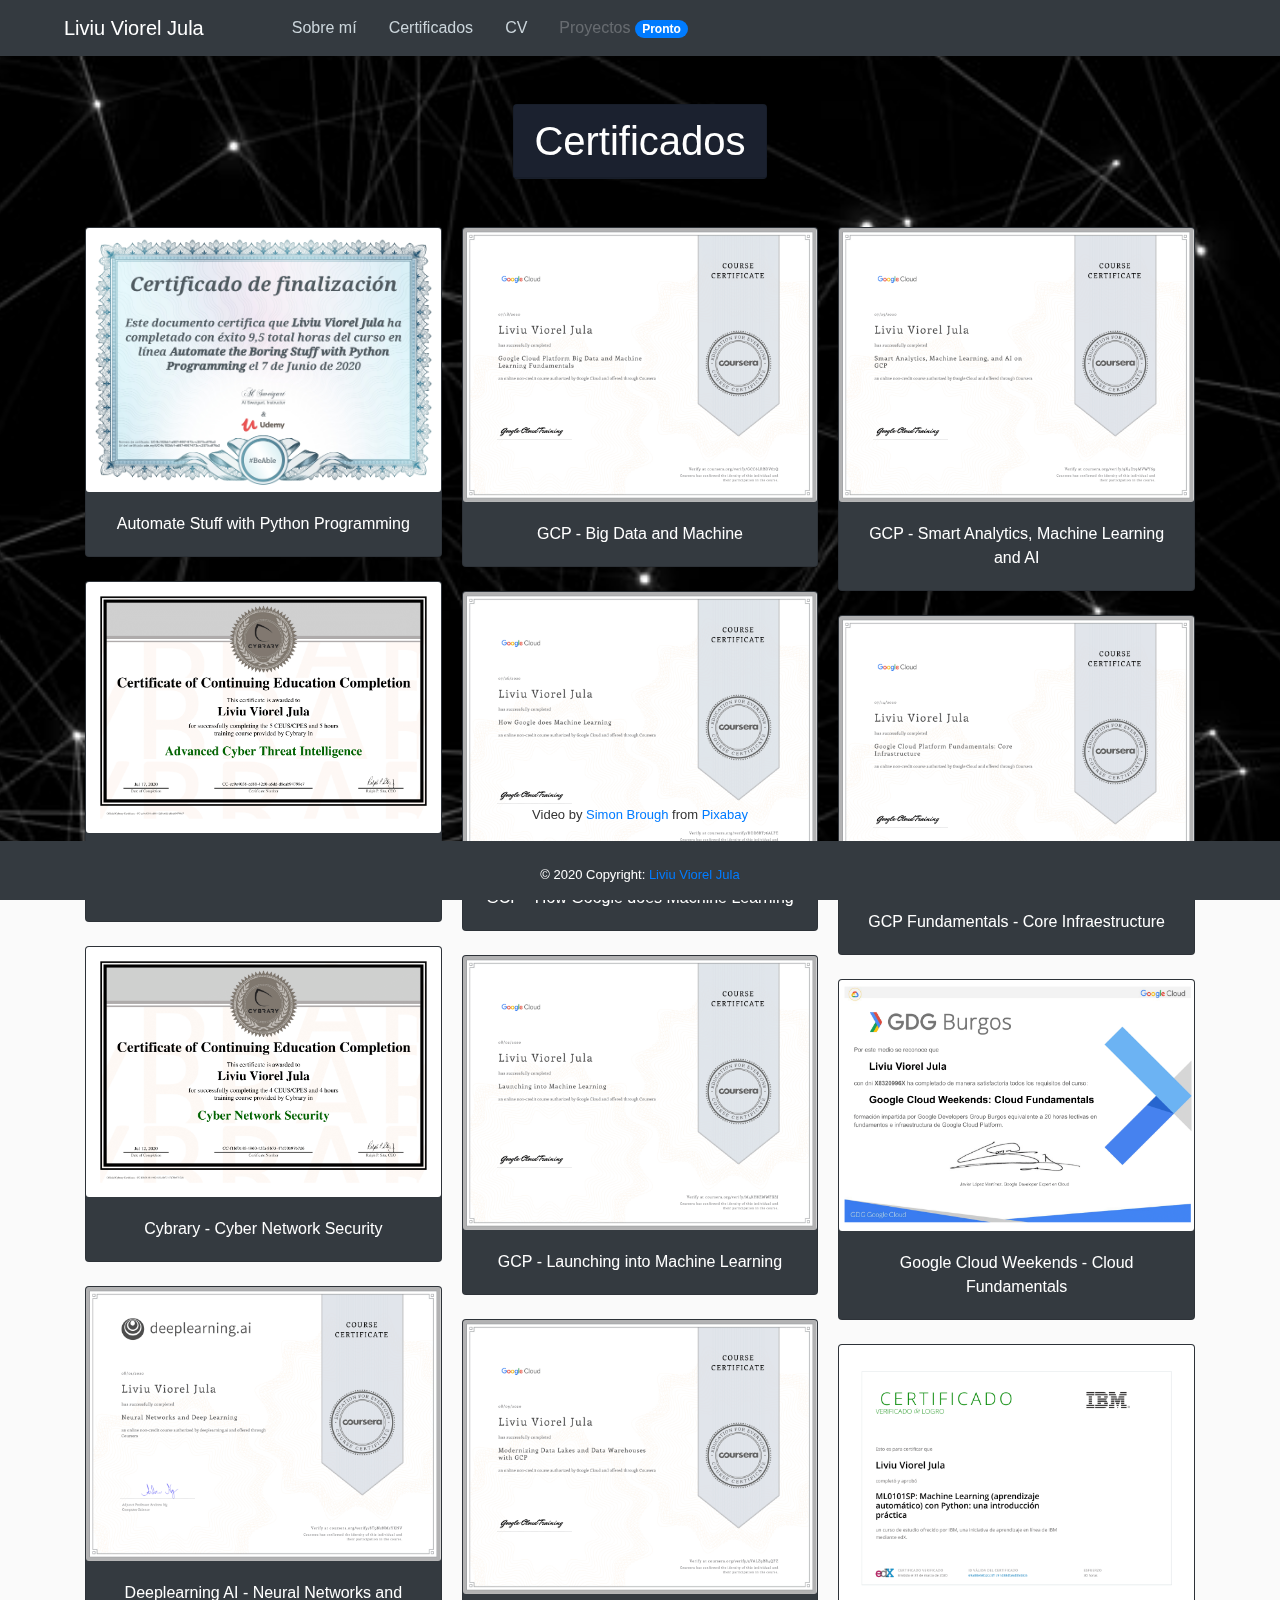
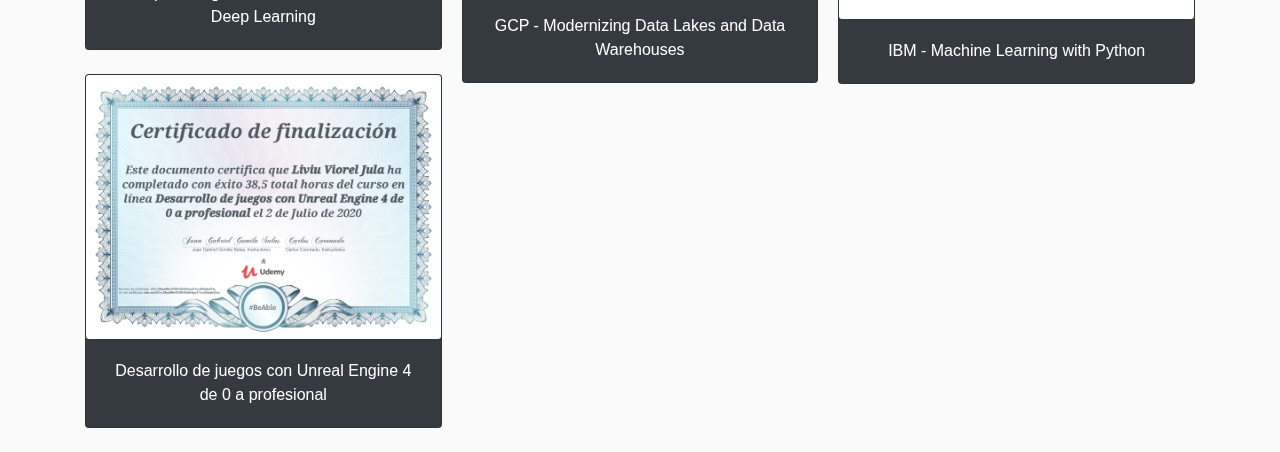
==== certificates.html @ b120a2ba "Initial commit" ====
<!DOCTYPE html>
<html>

<head>
    <!-- Required meta tags -->
    <meta charset="utf-8">
    <meta name="viewport" content="width=device-width, initial-scale=1, shrink-to-fit=no">

    <!-- Bootstrap CSS -->
    <link rel="stylesheet" href="https://stackpath.bootstrapcdn.com/bootstrap/4.3.1/css/bootstrap.min.css" integrity="sha384-ggOyR0iXCbMQv3Xipma34MD+dH/1fQ784/j6cY/iJTQUOhcWr7x9JvoRxT2MZw1T" crossorigin="anonymous">
    <link rel="stylesheet" type="text/css" href="static/css/main.css">
    <link rel="stylesheet" href="https://cdnjs.cloudflare.com/ajax/libs/font-awesome/4.7.0/css/font-awesome.min.css">

    <title>Certificados</title>
</head>

<body>
    <header class="site-header">
        <!-- NAVBAR -->
        <nav class="navbar navbar-expand-lg navbar-dark bg-dark">
            <a class="navbar-brand ml-5" href="index.html">Liviu Viorel Jula</a>
            <button class="navbar-toggler" type="button" data-toggle="collapse" data-target="#navbarTogglerHeader" aria-controls="navbarTogglerHeader" aria-expanded="false" aria-label="Toggle navigation">
			<span class="navbar-toggler-icon"></span>
		  </button>

            <div class="collapse navbar-collapse" id="navbarTogglerHeader">
                <ul class="navbar-nav mr-auto ml-5 mt-2 mt-lg-0">
                    <li class="nav-item ml-3">
                        <a class="nav-link" href="index.html">Sobre mí <span class="sr-only">(current)</span></a>
                    </li>
                    <li class="nav-item ml-3">
                        <a class="nav-link" href="certificates.html">Certificados</a>
                    </li>
                    <li class="nav-item ml-3">
                        <a class="nav-link" href="static/CV-LVJ.pdf" target="_blank">CV</a>
                    </li>
                    <li class="nav-item ml-3">
                        <a class="nav-link disabled" href="#" tabindex="-1" aria-disabled="true">
					Proyectos
					<span class="badge badge-pill badge-primary">Pronto</span>
				</a>
                    </li>
                </ul>
            </div>
        </nav>
        <!-- .NAVBAR -->
    </header>

    <!-- Background video -->
    <div class="fullscreen-bg">
        <video loop muted autoplay poster="static/media/bg_img.jpg" class="fullscreen-bg__video">
		    <source src="static/media/bg_video.mp4" type="video/mp4">
		</video>
    </div>
    <!-- .Background Video -->

    <main role="main" class="container">
        <div class="row">
            

<div class="card text-white mx-auto mt-5">
    <div class="card-header h1 text-white text-center">
        Certificados
    </div>
</div>

<div class="col-12 mt-5">
	
	<!-- Card Columns -->
    <div class="card-columns">
        
        <div class="card bg-dark mb-4">
            <a href="static/certs/pdf/Automate%20Stuff%20with%20Python%20Programming.pdf" target="_blank">
                <img class="card-img" src="static/certs/png/Automate%20Stuff%20with%20Python%20Programming.png" alt=Automate Stuff with Python Programming>
            </a>
            <div class="card-body text-center text-white">
                <p class="card-text">Automate Stuff with Python Programming</p>
            </div>
        </div>
        
        <div class="card bg-dark mb-4">
            <a href="static/certs/pdf/Cybrary%20-%20Advanced%20Cyber%20Threat%20Intelligence.pdf" target="_blank">
                <img class="card-img" src="static/certs/png/Cybrary%20-%20Advanced%20Cyber%20Threat%20Intelligence.png" alt=Cybrary - Advanced Cyber Threat Intelligence>
            </a>
            <div class="card-body text-center text-white">
                <p class="card-text">Cybrary - Advanced Cyber Threat Intelligence</p>
            </div>
        </div>
        
        <div class="card bg-dark mb-4">
            <a href="static/certs/pdf/Cybrary%20-%20Cyber%20Network%20Security.pdf" target="_blank">
                <img class="card-img" src="static/certs/png/Cybrary%20-%20Cyber%20Network%20Security.png" alt=Cybrary - Cyber Network Security>
            </a>
            <div class="card-body text-center text-white">
                <p class="card-text">Cybrary - Cyber Network Security</p>
            </div>
        </div>
        
        <div class="card bg-dark mb-4">
            <a href="static/certs/pdf/Deeplearning%20AI%20-%20%20Neural%20Networks%20and%20Deep%20Learning.pdf" target="_blank">
                <img class="card-img" src="static/certs/png/Deeplearning%20AI%20-%20%20Neural%20Networks%20and%20Deep%20Learning.png" alt=Deeplearning AI -  Neural Networks and Deep Learning>
            </a>
            <div class="card-body text-center text-white">
                <p class="card-text">Deeplearning AI -  Neural Networks and Deep Learning</p>
            </div>
        </div>
        
        <div class="card bg-dark mb-4">
            <a href="static/certs/pdf/Desarrollo%20de%20juegos%20con%20Unreal%20Engine%204%20de%200%20a%20profesional.pdf" target="_blank">
                <img class="card-img" src="static/certs/png/Desarrollo%20de%20juegos%20con%20Unreal%20Engine%204%20de%200%20a%20profesional.png" alt=Desarrollo de juegos con Unreal Engine 4 de 0 a profesional>
            </a>
            <div class="card-body text-center text-white">
                <p class="card-text">Desarrollo de juegos con Unreal Engine 4 de 0 a profesional</p>
            </div>
        </div>
        
        <div class="card bg-dark mb-4">
            <a href="static/certs/pdf/GCP%20-%20Big%20Data%20and%20Machine.pdf" target="_blank">
                <img class="card-img" src="static/certs/png/GCP%20-%20Big%20Data%20and%20Machine.png" alt=GCP - Big Data and Machine>
            </a>
            <div class="card-body text-center text-white">
                <p class="card-text">GCP - Big Data and Machine</p>
            </div>
        </div>
        
        <div class="card bg-dark mb-4">
            <a href="static/certs/pdf/GCP%20-%20How%20Google%20does%20Machine%20Learning.pdf" target="_blank">
                <img class="card-img" src="static/certs/png/GCP%20-%20How%20Google%20does%20Machine%20Learning.png" alt=GCP - How Google does Machine Learning>
            </a>
            <div class="card-body text-center text-white">
                <p class="card-text">GCP - How Google does Machine Learning</p>
            </div>
        </div>
        
        <div class="card bg-dark mb-4">
            <a href="static/certs/pdf/GCP%20-%20Launching%20into%20Machine%20Learning.pdf" target="_blank">
                <img class="card-img" src="static/certs/png/GCP%20-%20Launching%20into%20Machine%20Learning.png" alt=GCP - Launching into Machine Learning>
            </a>
            <div class="card-body text-center text-white">
                <p class="card-text">GCP - Launching into Machine Learning</p>
            </div>
        </div>
        
        <div class="card bg-dark mb-4">
            <a href="static/certs/pdf/GCP%20-%20Modernizing%20Data%20Lakes%20and%20Data%20Warehouses.pdf" target="_blank">
                <img class="card-img" src="static/certs/png/GCP%20-%20Modernizing%20Data%20Lakes%20and%20Data%20Warehouses.png" alt=GCP - Modernizing Data Lakes and Data Warehouses>
            </a>
            <div class="card-body text-center text-white">
                <p class="card-text">GCP - Modernizing Data Lakes and Data Warehouses</p>
            </div>
        </div>
        
        <div class="card bg-dark mb-4">
            <a href="static/certs/pdf/GCP%20-%20Smart%20Analytics%2C%20Machine%20Learning%20and%20AI.pdf" target="_blank">
                <img class="card-img" src="static/certs/png/GCP%20-%20Smart%20Analytics%2C%20Machine%20Learning%20and%20AI.png" alt=GCP - Smart Analytics, Machine Learning and AI>
            </a>
            <div class="card-body text-center text-white">
                <p class="card-text">GCP - Smart Analytics, Machine Learning and AI</p>
            </div>
        </div>
        
        <div class="card bg-dark mb-4">
            <a href="static/certs/pdf/GCP%20Fundamentals%20-%20Core%20Infraestructure.pdf" target="_blank">
                <img class="card-img" src="static/certs/png/GCP%20Fundamentals%20-%20Core%20Infraestructure.png" alt=GCP Fundamentals - Core Infraestructure>
            </a>
            <div class="card-body text-center text-white">
                <p class="card-text">GCP Fundamentals - Core Infraestructure</p>
            </div>
        </div>
        
        <div class="card bg-dark mb-4">
            <a href="static/certs/pdf/Google%20Cloud%20Weekends%20-%20Cloud%20Fundamentals.pdf" target="_blank">
                <img class="card-img" src="static/certs/png/Google%20Cloud%20Weekends%20-%20Cloud%20Fundamentals.png" alt=Google Cloud Weekends - Cloud Fundamentals>
            </a>
            <div class="card-body text-center text-white">
                <p class="card-text">Google Cloud Weekends - Cloud Fundamentals</p>
            </div>
        </div>
        
        <div class="card bg-dark mb-4">
            <a href="static/certs/pdf/IBM%20-%20Machine%20Learning%20with%20Python.pdf" target="_blank">
                <img class="card-img" src="static/certs/png/IBM%20-%20Machine%20Learning%20with%20Python.png" alt=IBM - Machine Learning with Python>
            </a>
            <div class="card-body text-center text-white">
                <p class="card-text">IBM - Machine Learning with Python</p>
            </div>
        </div>
        
    </div>
    <!-- .Card Columns -->
    
</div>


        </div>
    </main>

    <!-- Footer -->
    <footer class="page-footer font-small blue">

        <!-- Atribution -->
        <div class="footer-copyright text-center py-3">
            Video by <a href="https://pixabay.com/users/EnchantedStudios-722609/?utm_source=link-attribution&amp;utm_medium=referral&amp;utm_campaign=image&amp;utm_content=13495">Simon Brough</a> from <a href="https://pixabay.com/?utm_source=link-attribution&amp;utm_medium=referral&amp;utm_campaign=image&amp;utm_content=13495">Pixabay</a>
        </div>
        <!-- .Atribution -->

        <!-- Copyright -->
        <div class="footer-copyright font-small text-center pt-4 py-3 bg-dark text-white">© 2020 Copyright:
            <a href="#"> Liviu Viorel Jula</a>
        </div>
        <!-- .Copyright -->

    </footer>
    <!-- .Footer -->

    <!-- Optional JavaScript -->
    <!-- jQuery first, then Popper.js, then Bootstrap JS -->
    <script src="https://code.jquery.com/jquery-3.3.1.slim.min.js" integrity="sha384-q8i/X+965DzO0rT7abK41JStQIAqVgRVzpbzo5smXKp4YfRvH+8abtTE1Pi6jizo" crossorigin="anonymous"></script>
    <script src="https://cdnjs.cloudflare.com/ajax/libs/popper.js/1.14.7/umd/popper.min.js" integrity="sha384-UO2eT0CpHqdSJQ6hJty5KVphtPhzWj9WO1clHTMGa3JDZwrnQq4sF86dIHNDz0W1" crossorigin="anonymous"></script>
    <script src="https://stackpath.bootstrapcdn.com/bootstrap/4.3.1/js/bootstrap.min.js" integrity="sha384-JjSmVgyd0p3pXB1rRibZUAYoIIy6OrQ6VrjIEaFf/nJGzIxFDsf4x0xIM+B07jRM" crossorigin="anonymous"></script>
</body>

</html>
---- static/css/main.css ----
.fullscreen-bg {
    position: fixed;
    top: 0;
    right: 0;
    bottom: 0;
    left: 0;
    overflow: hidden;
    z-index: -100;
}

.fullscreen-bg__video {
    position: absolute;
    top: 50%;
    left: 50%;
    width: auto;
    height: auto;
    min-width: 100%;
    min-height: 100%;
    -webkit-transform: translate(-50%, -50%);
       -moz-transform: translate(-50%, -50%);
        -ms-transform: translate(-50%, -50%);
	    transform: translate(-50%, -50%);
}

@media () {
    .fullscreen-bg__video {
        display: none;
    }
}

body {
  background: #fafafa;
  color: #333333;
  /*margin-top: 5rem;*/
}

h1, h2, h3, h4, h5, h6 {
  color: #444444;
}

.card {
  background: #1C2331;
  /*opacity: 0.4;*/
}

.fa {
  padding-right: 20px;
  /*font-size: 30px;*/
  /*width: 50px;*/
  text-align: right;
  /*text-decoration: none;*/
  /*margin: 5px 2px;*/
}

.page-footer {
  position: fixed;
  left: 0;
  bottom: 0;
  width: 100%;
  font-size: small;
}

.bg-steel {
  background-color: #5f788a;
}

.site-header .navbar-nav .nav-link {
  color: #cbd5db;
}

.site-header .navbar-nav .nav-link:hover {
  color: #ffffff;
}

.site-header .navbar-nav .nav-link.active {
  font-weight: 500;
}

.content-section {
  background: #ffffff;
  padding: 10px 20px;
  border: 1px solid #dddddd;
  border-radius: 3px;
  margin-bottom: 20px;
}

.article-title {
  color: #444444;
}

a.article-title:hover {
  color: #428bca;
  text-decoration: none;
}

.article-content {
  white-space: pre-line;
}

.article-img {
  height: 65px;
  width: 65px;
  margin-right: 16px;
}

.article-metadata {
  padding-bottom: 1px;
  margin-bottom: 4px;
  border-bottom: 1px solid #e3e3e3
}

.article-metadata a:hover {
  color: #333;
  text-decoration: none;
}

.article-svg {
  width: 25px;
  height: 25px;
  vertical-align: middle;
}

.account-img {
  height: 125px;
  width: 125px;
  margin-right: 20px;
  margin-bottom: 16px;
}

.account-heading {
  font-size: 2.5rem;
}
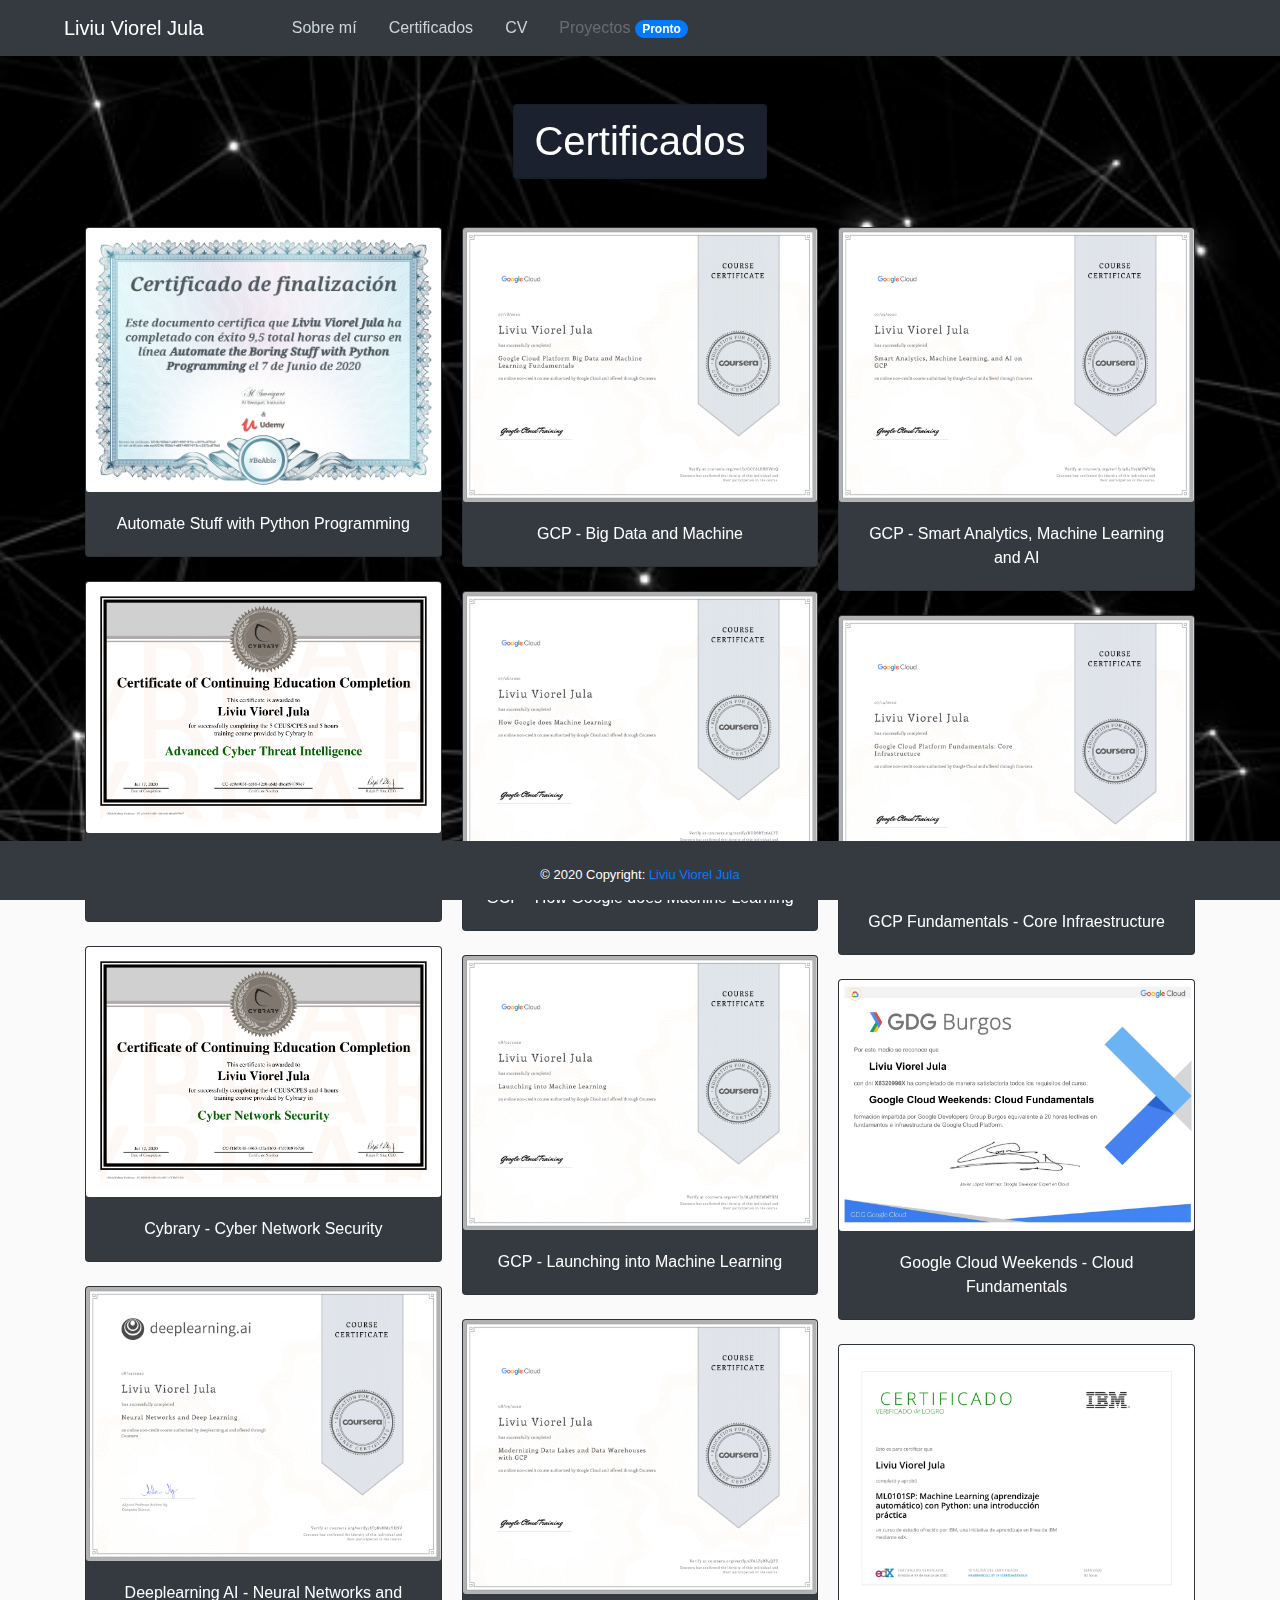
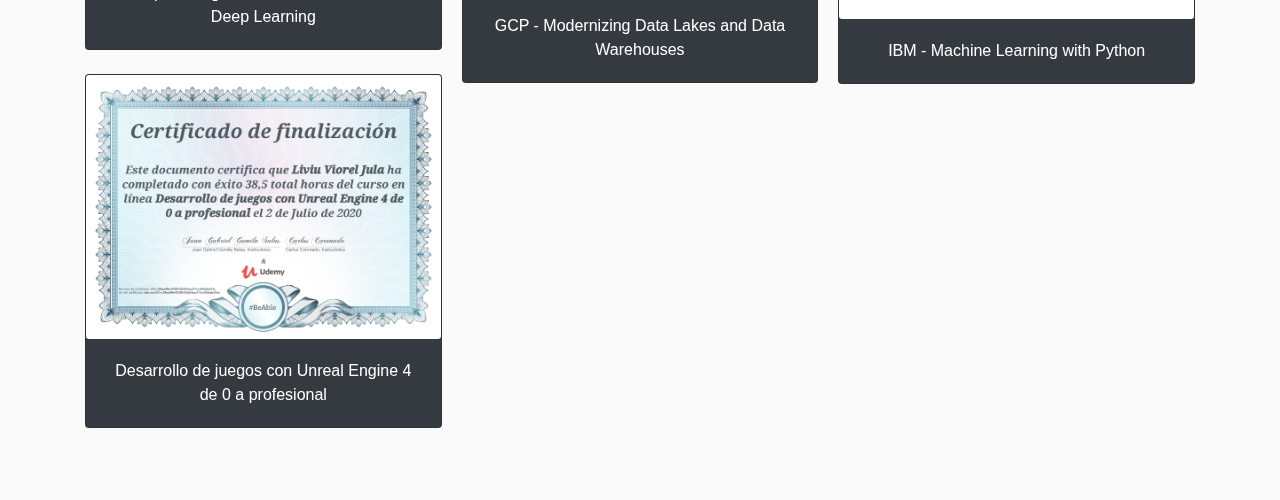
==== commit 1f94dea2: "Update certificates.html" ====
--- a/certificates.html
+++ b/certificates.html
@@ -67,7 +67,7 @@
 <div class="col-12 mt-5">
 	
 	<!-- Card Columns -->
-    <div class="card-columns">
+    <div class="card-columns pb-5">
         
         <div class="card bg-dark mb-4">
             <a href="static/certs/pdf/Automate%20Stuff%20with%20Python%20Programming.pdf" target="_blank">
@@ -196,13 +196,7 @@
     </main>
 
     <!-- Footer -->
-    <footer class="page-footer font-small blue">
-
-        <!-- Atribution -->
-        <div class="footer-copyright text-center py-3">
-            Video by <a href="https://pixabay.com/users/EnchantedStudios-722609/?utm_source=link-attribution&amp;utm_medium=referral&amp;utm_campaign=image&amp;utm_content=13495">Simon Brough</a> from <a href="https://pixabay.com/?utm_source=link-attribution&amp;utm_medium=referral&amp;utm_campaign=image&amp;utm_content=13495">Pixabay</a>
-        </div>
-        <!-- .Atribution -->
+    <footer class="page-footer font-small blue pt-5">
 
         <!-- Copyright -->
         <div class="footer-copyright font-small text-center pt-4 py-3 bg-dark text-white">© 2020 Copyright:
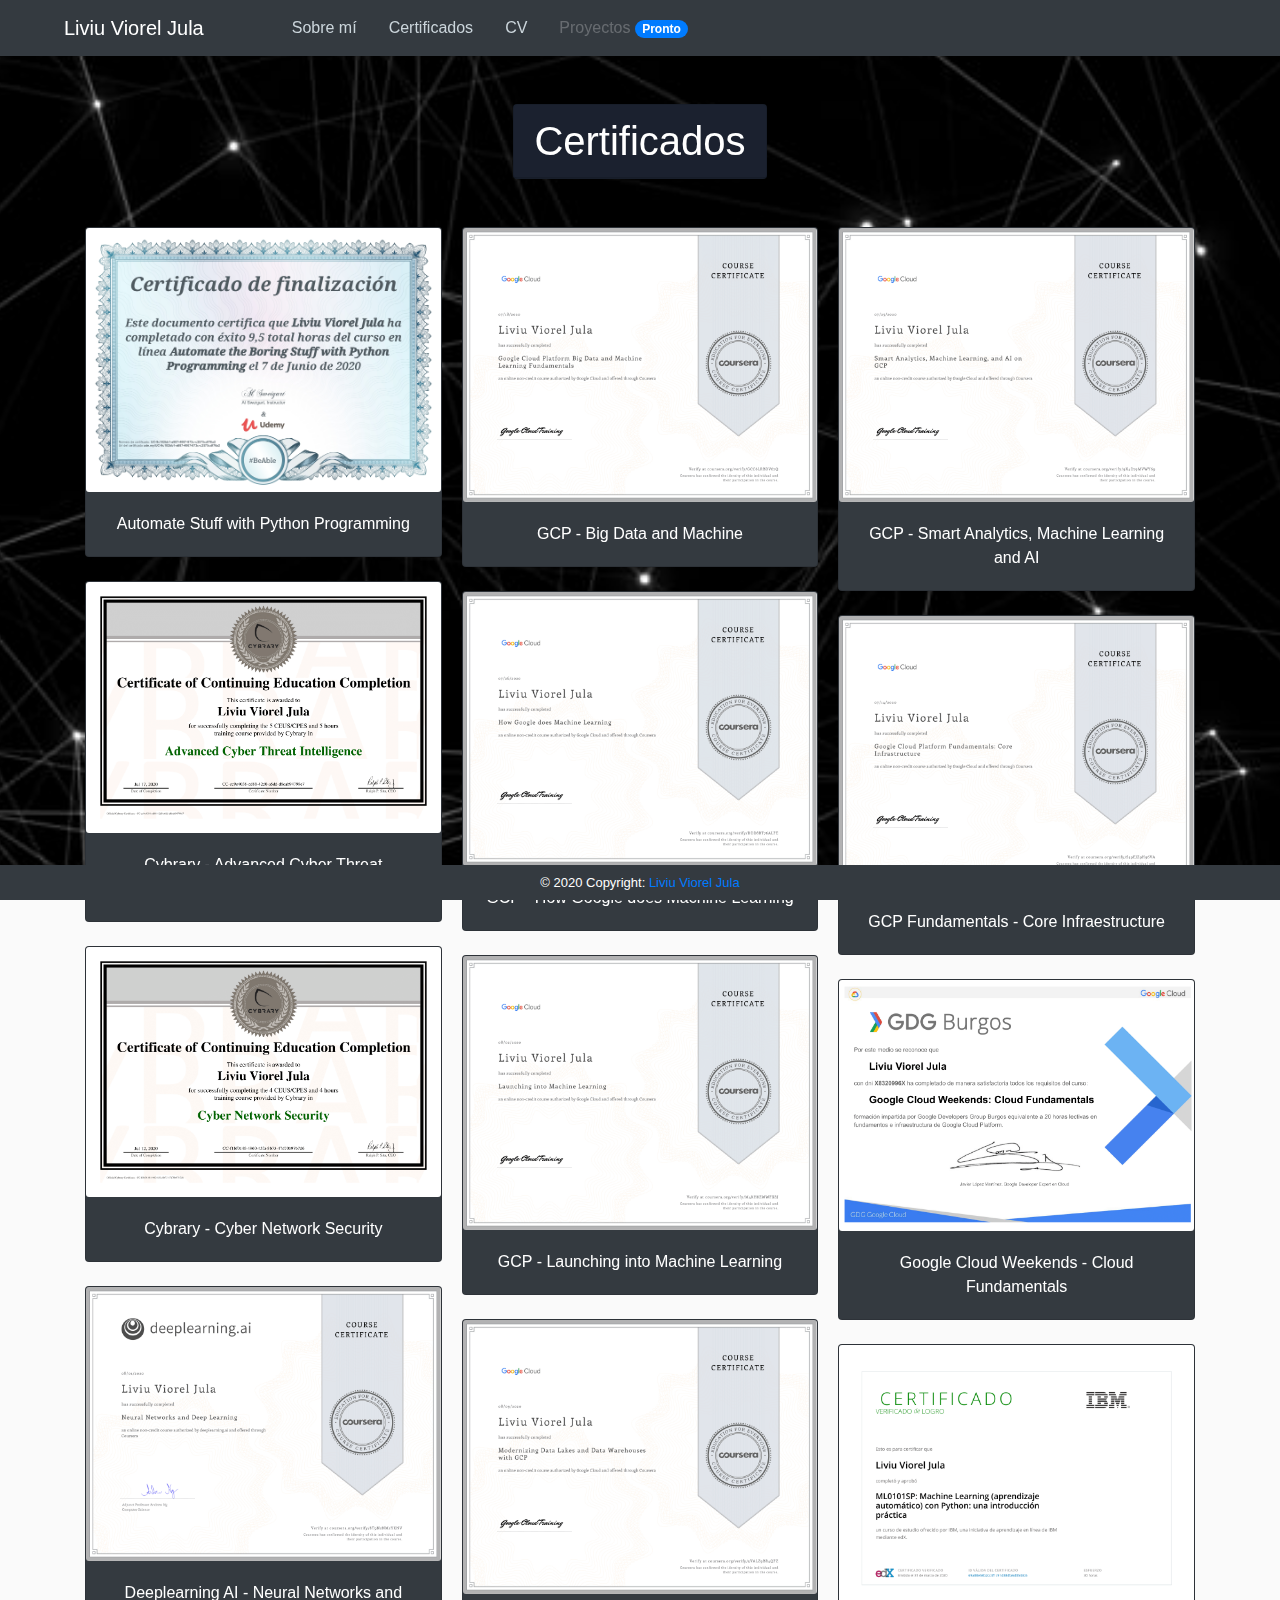
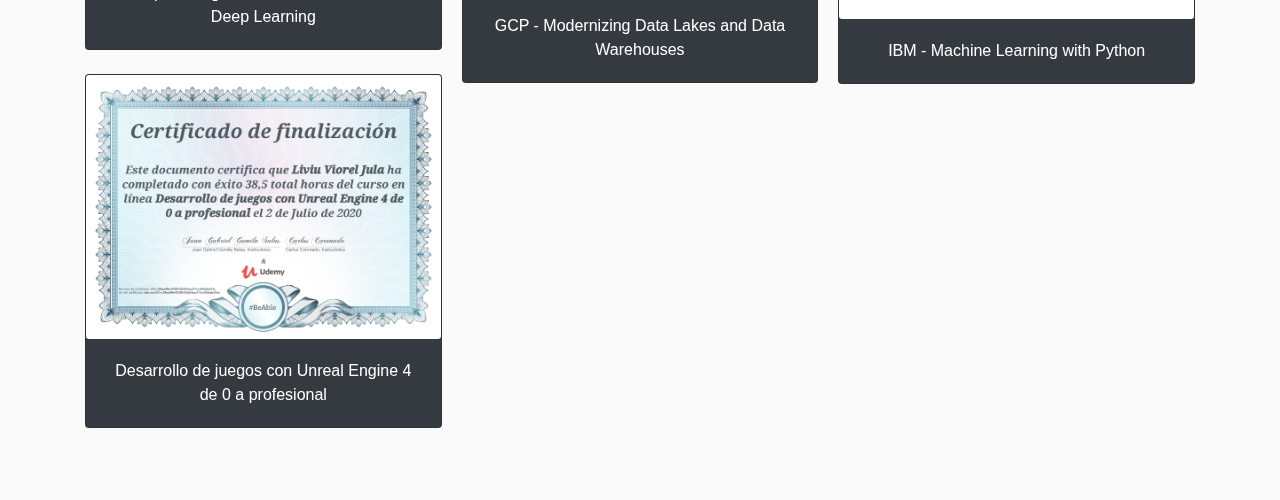
==== commit ffaf264e: "Update certificates.html" ====
--- a/certificates.html
+++ b/certificates.html
@@ -199,7 +199,7 @@
     <footer class="page-footer font-small blue pt-5">
 
         <!-- Copyright -->
-        <div class="footer-copyright font-small text-center pt-4 py-3 bg-dark text-white">© 2020 Copyright:
+        <div class="footer-copyright font-small text-center py-2 bg-dark text-white">© 2020 Copyright:
             <a href="#"> Liviu Viorel Jula</a>
         </div>
         <!-- .Copyright -->
--- a/static/css/main.css
+++ b/static/css/main.css
@@ -23,6 +23,11 @@
 }
 
 @media () {
+	
+    .fullscreen-bg {
+        background: url('static/media/bg_img.jpg') center center / cover no-repeat;
+    }
+	
     .fullscreen-bg__video {
         display: none;
     }
@@ -31,7 +36,6 @@
 body {
   background: #fafafa;
   color: #333333;
-  /*margin-top: 5rem;*/
 }
 
 h1, h2, h3, h4, h5, h6 {
@@ -40,16 +44,12 @@
 
 .card {
   background: #1C2331;
-  /*opacity: 0.4;*/
 }
 
 .fa {
-  padding-right: 20px;
-  /*font-size: 30px;*/
-  /*width: 50px;*/
+  padding-right: 10px;
+  padding-left: 10px;
   text-align: right;
-  /*text-decoration: none;*/
-  /*margin: 5px 2px;*/
 }
 
 .page-footer {
@@ -58,10 +58,6 @@
   bottom: 0;
   width: 100%;
   font-size: small;
-}
-
-.bg-steel {
-  background-color: #5f788a;
 }
 
 .site-header .navbar-nav .nav-link {
@@ -83,50 +79,3 @@
   border-radius: 3px;
   margin-bottom: 20px;
 }
-
-.article-title {
-  color: #444444;
-}
-
-a.article-title:hover {
-  color: #428bca;
-  text-decoration: none;
-}
-
-.article-content {
-  white-space: pre-line;
-}
-
-.article-img {
-  height: 65px;
-  width: 65px;
-  margin-right: 16px;
-}
-
-.article-metadata {
-  padding-bottom: 1px;
-  margin-bottom: 4px;
-  border-bottom: 1px solid #e3e3e3
-}
-
-.article-metadata a:hover {
-  color: #333;
-  text-decoration: none;
-}
-
-.article-svg {
-  width: 25px;
-  height: 25px;
-  vertical-align: middle;
-}
-
-.account-img {
-  height: 125px;
-  width: 125px;
-  margin-right: 20px;
-  margin-bottom: 16px;
-}
-
-.account-heading {
-  font-size: 2.5rem;
-}
